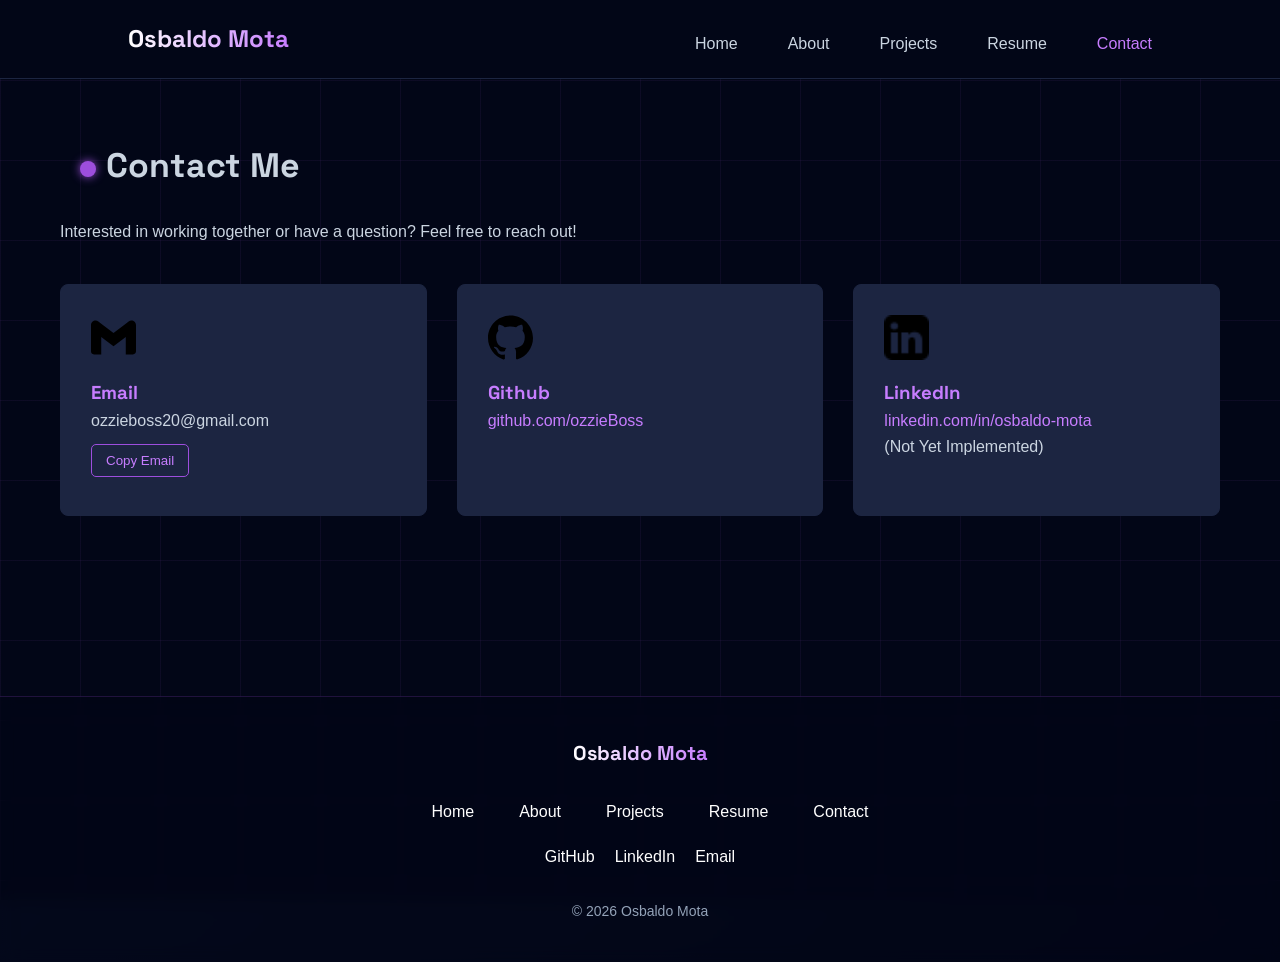
==== contact.html @ d32dfd72 "Changed Directories and Updated Urls" ====
<!DOCTYPE html>
<html lang="en">
<head>
<meta charset="UTF-8">
<meta name="viewport" content="width=device-width, initial-scale=1.0">
<title>Contact | Osbaldo Mota Portfolio</title>
<link rel="stylesheet" href="css/finalstyle.css">
</head>

<body>
    <div id="scroll-progress"></div>
<div class="grid-background"></div>

<header>
<h1>Osbaldo Mota</h1>
<nav>
<a href="index.html#hero">Home</a>
<a href="about.html">About</a>
<a href="projects.html" >Projects</a>
<a href="resume.html" >Resume</a>
<a href="contact.html" class="active">Contact</a>

</nav>
</header>

<main>
    <section id="contact" class="contact-intro">

<h2>Contact Me</h2>
<p class="contact-intro">Interested in working together or have a question?  
Feel free to reach out!</p>

<div class="contact-grid">
<div class="contact-card">
    <img src="images/socials/gmail.svg" alt="Email Icon">
    <h3>Email</h3>
    <p class="email-text">ozzieboss20@gmail.com</p>
    <button class="copy-btn" onclick="copyEmail()">
        Copy Email
    </button>

    <span id="copy-status"></span>

        
    
</div>

<div class="contact-card">
    <img src="images/socials/github.svg" alt="GitHub">
    <h3>Github</h3>
    <p>
        <a href="https://www.github.com/ozzieBoss" target="_blank">github.com/ozzieBoss</a>
    </p>
</div>

<div class="contact-card">
    <img src="images/socials/linkedin.png" alt="LinkedIn">
    <h3>LinkedIn</h3>
    <p>
        <a href="https://www.linkedin.com/in/osbaldo-mota" target="_blank">linkedin.com/in/osbaldo-mota</a>
        <br> (Not Yet Implemented)
    </p>

    
</div>

</div>
</section>



</main>


<footer>

<div class="footer-container">

<h3 class="footer-logo">Osbaldo Mota</h3>

<nav class="footer-nav">

<a href="index.html">Home</a>
<a href="about.html">About</a>
<a href="projects.html">Projects</a>
<a href="resume.html">Resume</a>
<a href="contact.html">Contact</a>

</nav>

<div class="footer-social">

<a href="https://github.com/ozzieBoss" target="_blank">GitHub</a>

<a href="https://linkedin.com/in/YOURPROFILE" target="_blank">LinkedIn</a>

<a href="mailto:ozzieboss20@gmail.com">Email</a>

</div>

<p class="footer-copy">
© 2026 Osbaldo Mota
</p>

</div>

</footer>
<!-- JavaScript used here for dynamic purple bar on the top of the screen for scroll progress -->
<script>

window.onscroll = function(){

let scrollTop = document.documentElement.scrollTop;
let scrollHeight = document.documentElement.scrollHeight - document.documentElement.clientHeight;

let scrolled = (scrollTop / scrollHeight) * 100;

document.getElementById("scroll-progress").style.width = scrolled + "%";

};

</script>

<!-- Javascript for the copy to clipboard button for the email section-->
<script>

function copyEmail(){

const email = "ozzieboss20@gmail.com";

navigator.clipboard.writeText(email).then(() => {

const status = document.getElementById("copy-status");

status.textContent = "Copied!";
status.style.opacity = "1";

setTimeout(() => {
status.style.opacity = "0";
}, 1500);

});

}

</script>
</body>
</html>
---- css/finalstyle.css ----
/* ---------- GLOBAL STYLES ---------- */

html{
scroll-behavior:smooth;
}

section{
scroll-margin-top:80px;
}

*{
margin:0;
padding:0;
box-sizing:border-box;
}

section h2{
font-size:34px;
margin-bottom:25px;
position:relative;
display:inline-block;
font-weight:600;
position:relative;
padding-left:20px;
}

header{
position:sticky;
top:0;
z-index:1000;
}

/*
*** PROFESSOR SAL HERE IS WHERE I USED THE FONT-FACE CSS FOR THE EXTRA POINTS!!! ***
*/

@font-face{
font-family:"SpaceGrotesk";
src:url("../fonts/SpaceGrotesk-Bold.ttf") format("truetype");
font-weight:normal;
}

h1,h2,h3{
font-family:"SpaceGrotesk", sans-serif;
}







body{
font-family: "Segoe UI", Arial, sans-serif;
background: linear-gradient(135deg,#0b132b,#020617);
color:#ffffff;
line-height:1.6;
}



main{
max-width:1200px;
margin:auto;
padding:60px 20px;
}

nav{
display:flex;
gap:30px;
justify-content:center;
align-items:center;
margin-top:10px;
}

nav a.active{
color:#c77dff;
}

nav a:hover{
color:#c77dff;
text-shadow:0 0 8px #9d4edd;
}

nav a{
position:relative;
}

header h1{
font-size:22px;
font-weight:600;

background:linear-gradient(90deg,#ffffff,#c77dff);
-webkit-background-clip:text;
-webkit-text-fill-color:transparent;
}



nav a::after{
content:"";
position:absolute;
left:0;
bottom:-5px;
width:0%;
height:2px;
background:#9d4edd;
transition:0.3s;
}

nav a:hover::after{
width:100%;
}

h1,h2,h3{
font-weight:600;
}

p{
color:#cbd5e1;
}

/* ---------- HEADER ---------- */

header{
display:flex;
justify-content:space-between;
align-items:center;
padding:20px 10%;
background:#020617;
border-bottom:1px solid #1c2541;
}

header h1{
font-size:24px;
color:#c77dff;
}

nav a{
margin-left:20px;
text-decoration:none;
color:#cbd5e1;
font-weight:500;
transition:0.3s;
}

nav a:hover{
color:#c77dff;
}

/* ---------- HERO SECTION ---------- */

.hero{
display:flex;
align-items:center;
justify-content:space-between;
gap:60px;
margin-top:40px;
}

.hero-text{
flex:1;
}

.hero-text h2{
font-size:36px;
margin-bottom:10px;
}

.hero-text h3{
color:#c77dff;
margin-bottom:15px;
}

.hero-text p{
max-width:500px;
}

.hero-image{
flex:1;
display:flex;
justify-content:center;
}

.hero-image img{
width:280px;
border:3px solid #9d4edd;
padding:8px;
box-shadow:0 0 18px #9d4edd;
border-radius:6px;
}

.profile-caption{
text-align:center;
margin-top:15px;
}

.profile-caption h4{

margin:0;
font-size:20px;

background:linear-gradient(90deg,#ffffff,#c77dff);
-webkit-background-clip:text;
-webkit-text-fill-color:transparent;

}

.profile-caption p{

margin-top:5px;
font-size:14px;

color:#94a3b8;

}

.hero-image{
display:flex;
flex-direction:column;
align-items:center;
text-align:center;
}

/* ---------- Resume Button ---------- */  

.cta-button{
display:inline-block;
margin-top:10px;
padding:12px 22px;
border:2px solid #9d4edd;
color:#c77dff;
text-decoration:none;
border-radius:5px;
font-weight:600;
transition:0.3s;

}

.cta-button:hover{
background:#9d4edd;
color:white;
box-shadow:0 0 12px #9d4edd;
}

/* ---------- SKILLS ---------- */

.skills{
margin-top:80px;
}

.skills h2{
margin-bottom:20px;
}

.skills-grid{
display:flex;
flex-wrap:wrap;
gap:15px;
}

.skill-card{
background:#1c2541;
padding:12px 22px;
border-radius:6px;
color:#c77dff;
border:1px solid #9d4edd;
font-weight:600;
transition:0.2s;
}

.skill-card:hover{
background:#9d4edd;
color:white;
}

/* ---------- Footer ---------- */

footer{
text-align:center;
padding:30px;
margin-top:80px;
border-top:1px solid #1c2541;
color:#94a3b8;
}

/* ---------- Responsive Design ---------- */
@media (max-width:900px){

.hero{
flex-direction:column;
text-align:center;
}

.hero-text p{
margin:auto;
}

nav{
display:flex;
flex-wrap:wrap;
justify-content:center;
margin-top:10px;
}

nav a{
margin:10px;
}

}

/* ---------- PROJECTS SECTION ---------- */

.projects{
margin-top:80px;
}



.projects-grid{
display:grid;
grid-template-columns:repeat(2,1fr);
gap:30px;
}

.project-card{
background:#1c2541;
padding:20px;
border-radius:8px;
border:1px solid #1c2541;
transition:0.3s;
display:flex;
flex-direction:column;
overflow:hidden;
}

.project-card::before{
content:"";
position:absolute;
top:0;
left:0;
width:100%;
height:100%;

background:linear-gradient(
120deg,
transparent 40%,
#c77dff 50%,
transparent 60%
);

background-size:200% 200%;
background-position:-200% 0;

opacity:0;
transition:opacity 0.3s;

pointer-events:none;
}

.project-card *{
position:relative;
z-index:2;
transform:translateZ(0);
}

.project-card:hover::before{
opacity:1;
animation:neonSweep 2s linear infinite;
}

@keyframes neonSweep{
0%{
background-position:-200% 0;
}
100%{
background-position:200% 0;
}
}

.featured{
display:inline-block;
background:#9d4edd;
color:white;
padding:6px 12px;
font-size:12px;
font-weight:bold;
border-radius:20px;
margin-bottom:12px;
letter-spacing:1px;
box-shadow:0 0 12px #9d4edd;
}

.project-card:first-child{
grid-column:span 2;
box-shadow:0 0 25px #9d4edd;
border:1px solid #9d4edd;
}

.project-card:first-child h3{
color:#c77dff;
font-size:24px;
}

.project-card:first-child:hover{
transform:translateY(-6px);
box-shadow:0 0 35px #c77dff;
transition:0.3s;
}

.project-card:first-child img{
height:600px;
}

.project-card img{
width:100%;
height:200px;
object-fit:cover;
object-position:center;
border-radius:5px;
margin-bottom:15px;
border:2px solid #9d4edd;
box-shadow:0 0 10px #9d4edd;
}

.project-card:hover img{
transform:scale(1.05);
}

.project-card:hover{
border:1px solid #9d4edd;
box-shadow:0 0 18px #9d4edd;
transform:translateY(-5px);
}

.project-card h3{
margin-bottom:10px;
color:#ffffff;
}

.project-card p{
font-size:14px;
margin-bottom:10px;
}

.tech{
color:#c77dff;
font-size:13px;
margin-bottom:15px;
}

.project-link{
text-decoration:none;
color:#c77dff;
border:1px solid #9d4edd;
padding:8px 14px;
border-radius:4px;
font-size:14px;
transition:0.3s;
}

.project-link:hover{
background:#9d4edd;
color:white;
box-shadow:0 0 10px #9d4edd;
}

.projects h2{
font-size:32px;
margin-bottom:30px;
color:white;
position:relative;
display:inline-block;

}

/* neon underline */
.projects h2::after{
content:"";
position:absolute;
left:0;
bottom:-8px;
width:100%;
height:4px;
background:#9d4edd;
box-shadow:0 0 10px #9d4edd;
}

/* ---------- RESUME SECTION ---------- */
.resume{
margin-top:40px;
}

.resume h2{
font-size:32px;
margin-bottom:25px;
}

.resume-card{
background:#1c2541;
padding:40px;
border-radius:8px;
border:1px solid #1c2541;
box-shadow:0 0 15px rgba(157,78,221,0.2);
}

.resume-section{
margin-bottom:30px;
}

.resume-section h3{
color:#c77dff;
margin-bottom:10px;
border-bottom:2px solid #9d4edd;
display:inline-block;
padding-bottom:4px;
}

.skills-list{
display:flex;
flex-wrap:wrap;
gap:12px;
list-style:none;
margin-top:10px;
}

.skills-list li{
background:#0b132b;
padding:8px 14px;
border-radius:6px;
border:1px solid #9d4edd;
color:#c77dff;
font-size:14px;
}

.resume-section p{
margin-bottom:8px;
color:#cbd5e1;
}

.resume h2::after{
content:"";
position:absolute;
left:0;
bottom:-8px;
width:100%;
height:4px;
background:#9d4edd;
box-shadow:0 0 10px #9d4edd;
}

.resume h2{
font-size:32px;
margin-bottom:30px;
color:white;
position:relative;
display:inline-block;
}

    /* ---------- CONTACT SECTION ---------- */
    .contact{
margin-top:40px;
text-align:center;
}

.contact h2{
font-size:32px;
margin-bottom:15px;
}

.contact-intro{
color:#cbd5e1;
margin-bottom:40px;
}

.contact-grid{
display:grid;
grid-template-columns:repeat(auto-fit,minmax(250px,1fr));
gap:30px;
}

.contact-card{
background:#1c2541;
padding:30px;
border-radius:8px;
border:1px solid #1c2541;
transition:0.3s;
position:relative;
overflow:hidden;

}

.contact-card img{
    width:45px;
margin-bottom:10px;
}

.contact-card::before{
content:"";
position:absolute;
top:0;
left:0;
width:100%;
height:100%;

background:linear-gradient(
120deg,
transparent 40%,
#c77dff 50%,
transparent 60%
);

background-size:200% 200%;
background-position:-200% 0;

opacity:0;
transition:opacity 0.3s;

pointer-events:none;
}

.contact-card:hover::before{
opacity:1;
animation:neonSweep 2s linear infinite;
}

.contact-card h3{
color:#c77dff;
}

.contact-card *{
position:relative;
z-index:2;
}

.contact-card:hover{
border:1px solid #9d4edd;
box-shadow:0 0 18px #9d4edd;
transform:translateY(-5px);
}

.contact-card a{
color:#c77dff;
text-decoration:none;
font-weight:500;
}

.contact-card a:hover{
text-decoration:underline;
}

.copy-btn{

margin-top:10px;

padding:8px 14px;

border:1px solid #9d4edd;
background:transparent;
color:#c77dff;

border-radius:5px;
cursor:pointer;

transition:0.3s;

}

.copy-btn:hover{

background:#9d4edd;
color:white;
box-shadow:0 0 10px #9d4edd;

}


#copy-status{

display:block;
margin-top:8px;

font-size:14px;
color:#c77dff;

opacity:0;
transition:opacity 0.3s;

}

/* ---------- Index Page ---------- */
.hero{
display:flex;
align-items:center;
justify-content:space-between;
gap:60px;
padding:80px 10%;
}

.hero-text{
max-width:500px;
}

.hero-text h2{
font-size:40px;
margin-bottom:10px;
}

.hero-text h3{
color:#c77dff;
margin-bottom:15px;
}

.hero-text p{
margin-bottom:25px;
}

.accent{
color:#c77dff;
text-shadow:0 0 10px #9d4edd;
}

.hero-buttons{
display:flex;
gap:15px;
}

.cta-secondary{
padding:12px 22px;
border:1px solid #9d4edd;
color:#c77dff;
text-decoration:none;
border-radius:6px;
transition:0.3s;
}

.cta-secondary:hover{
background:#9d4edd;
color:white;
}

.hero-image img{
width:300px;
border-radius:8px;
border:3px solid #9d4edd;
padding:8px;
box-shadow:0 0 20px #9d4edd;
}

.hero{
position:relative;
}

.hero::after{
content:"";
position:absolute;
width:400px;
height:400px;
background:#9d4edd;
filter:blur(120px);
opacity:0.2;
right:0;
top:50%;
transform:translateY(-50%);
}

.hero h2{
font-size:44px;
margin-bottom:10px;
}

section h2::before{
content:"";
width:16px;
height:16px;
background:#9d4edd;
border-radius:60%;

display:inline-block;
margin-right:10px;

box-shadow:0 0 10px #9d4edd;
}

.hero h3{
font-size:22px;
color:#c77dff;
margin-bottom:20px;
}
.home-project{
padding:80px 10%;
}


.featured-project-card{
display:flex;
gap:40px;
background:#1c2541;
padding:30px;
border-radius:8px;
border:1px solid #1c2541;
box-shadow:0 0 20px rgba(157,78,221,0.2);
position:relative;
overflow:hidden;

transition:0.3s;
}

.featured-project-card::before{
content:"";
position:absolute;
top:0;
left:0;
width:100%;
height:100%;

background:linear-gradient(
120deg,
transparent 40%,
#c77dff 50%,
transparent 60%
);

background-size:200% 200%;
background-position:-200% 0;

opacity:0;
transition:opacity 0.3s;

pointer-events:none;
}
.featured-project-card img{
transition:0.3s;
}

.featured-project-card *{
position:relative;
z-index:2;
}

.featured-project-card:hover img{
transform:scale(1.05);
}

.featured-project-card:hover::before{
opacity:1;
animation:neonSweep 2s linear infinite;
}

.featured-project-card img{
width:350px;
border-radius:6px;
border:2px solid #9d4edd;
box-shadow:0 0 12px #9d4edd;
}

.featured-text{
max-width:400px;
}

.skills-section{
padding:80px 10%;
text-align:center;
}

.skills-section h2{
font-size:32px;
margin-bottom:40px;
}

.skills-container{
display:grid;
grid-template-columns:repeat(auto-fit,minmax(140px,1fr));
gap:30px;
max-width:900px;
margin:auto;
}

.skill-box{
background:#1c2541;
padding:25px;
border-radius:8px;
border:1px solid #1c2541;
transition:0.3s;
position:relative;
overflow:hidden;
}

.skill-box:hover{
border:1px solid #9d4edd;
box-shadow:0 0 18px #9d4edd;
transform:translateY(-5px);
}

.skill-box img{
width:45px;
margin-bottom:10px;
transition:transform 0.3s ease, filter 0.3s ease;
}

.skill-box:hover img{
transform:scale(1.2) rotate(5deg);
filter:drop-shadow(0 0 10px #9d4edd);
}


.skill-box::before{
content:"";
position:absolute;
top:0;
left:0;
width:100%;
height:100%;

background:linear-gradient(
120deg,
transparent 40%,
#c77dff 50%,
transparent 60%
);

background-size:200% 200%;
background-position:-200% 0;

opacity:0;
transition:opacity 0.3s;

pointer-events:none;
}
.skill-box:hover::before{
opacity:1;
animation:neonSweep 2s linear infinite;
}
.skill-box *{
position:relative;
z-index:2;
}

/* ---------- About Page ---------- */
.about{
padding:80px 10%;
}

.about h2{
font-size:32px;
margin-bottom:30px;
}

.about-container{
display:flex;
gap:60px;
align-items:center;
flex-wrap:wrap;
}

.about-image img{
width:280px;
border-radius:8px;
border:3px solid #9d4edd;
padding:8px;
box-shadow:0 0 18px #9d4edd;
}

.about-text{
max-width:500px;
}

.about-text p{
margin-bottom:16px;
color:#cbd5e1;
line-height:1.6;
}

.journey{
padding:60px 10%;
max-width:800px;
}

.journey h2{
margin-bottom:20px;
}


@keyframes glowDot{
0%{box-shadow:0 0 6px #9d4edd;}
50%{box-shadow:0 0 16px #c77dff;}
100%{box-shadow:0 0 6px #9d4edd;}
}

section h2::before{
animation:glowDot 2.5s infinite;
}

.cursor{
color:#c77dff;
animation:blink 1s infinite;
}

@keyframes blink{
0%{opacity:1;}
50%{opacity:0;}
100%{opacity:1;}
}

#typing-text{
color:#c77dff;
font-weight:600;
}

.hero{
position:relative;
overflow:hidden;
}

.hero-glow{
position:absolute;

width:450px;
height:450px;

background:#9d4edd;

filter:blur(140px);

opacity:0.35;

top:50%;
left:65%;

transform:translate(-50%,-50%);

animation:floatGlow 8s ease-in-out infinite;

z-index:0;
}

.hero::after{
content:"";

position:absolute;

width:400px;
height:400px;

background:#4361ee;

filter:blur(140px);

opacity:0.25;

top:40%;
left:30%;

animation:floatGlow2 10s ease-in-out infinite;

z-index:0;
}

.hero-text,
.hero-image{
position:relative;
z-index:2;
}

@keyframes floatGlow{

0%{
transform:translate(-50%,-50%) scale(1);
}

50%{
transform:translate(-48%,-52%) scale(1.1);
}

100%{
transform:translate(-50%,-50%) scale(1);
}

}

@keyframes floatGlow2{

0%{transform:translate(-50%,-50%) scale(1);}
50%{transform:translate(-52%,-48%) scale(1.15);}
100%{transform:translate(-50%,-50%) scale(1);}

}


.grid-background{

position:fixed;

top:0;
left:0;

width:100%;
height:100%;

z-index:-1;

background-color:#020617;

background-image:

linear-gradient(rgba(157,78,221,0.07) 1px, transparent 1px),
linear-gradient(90deg, rgba(157,78,221,0.07) 1px, transparent 1px);

background-size:80px 80px;



}

.grid-background::before{

content:"";

position:absolute;

top:0;
left:-200%;

width:200%;
height:100%;

background:linear-gradient(
120deg,
transparent 45%,
rgba(199,125,255,0.15) 50%,
transparent 55%
);

animation:gridSweep 12s linear infinite;

pointer-events:none;

filter:blur(25px);

}

@keyframes gridSweep{

0%{
left:-200%;
}

100%{
left:200%;
}

}

header{
position:sticky;
top:0;
z-index:1000;
}

#scroll-progress{

position:fixed;
top:0;
left:0;

height:4px;
width:0%;

background:linear-gradient(90deg,#9d4edd,#c77dff);

box-shadow:0 0 10px #9d4edd;

z-index:2000;

transition:width 0.1s;

}

/* ---------- Footer ---------- */

footer{

margin-top:80px;
padding:40px 10%;

border-top:1px solid rgba(157,78,221,0.2);

text-align:center;

background:rgba(2,6,23,0.6);
backdrop-filter:blur(8px);

}

.footer-container{

display:flex;
flex-direction:column;
gap:20px;

align-items:center;

}

.footer-logo{

font-size:20px;

background:linear-gradient(90deg,#ffffff,#c77dff);

-webkit-background-clip:text;
-webkit-text-fill-color:transparent;

}

.footer-nav{

display:flex;
gap:25px;
flex-wrap:wrap;

}

.footer-nav a{

text-decoration:none;
color:white;

position:relative;

}

.footer-nav a:hover{

color:#c77dff;
text-shadow:0 0 8px #9d4edd;

}

.footer-social{

display:flex;
gap:20px;

}

.footer-social a{

color:white;
text-decoration:none;

transition:0.3s;

}

.footer-social a:hover{

color:#c77dff;
text-shadow:0 0 12px #9d4edd;

}

.footer-copy{

font-size:14px;
color:#94a3b8;

margin-top:10px;

}
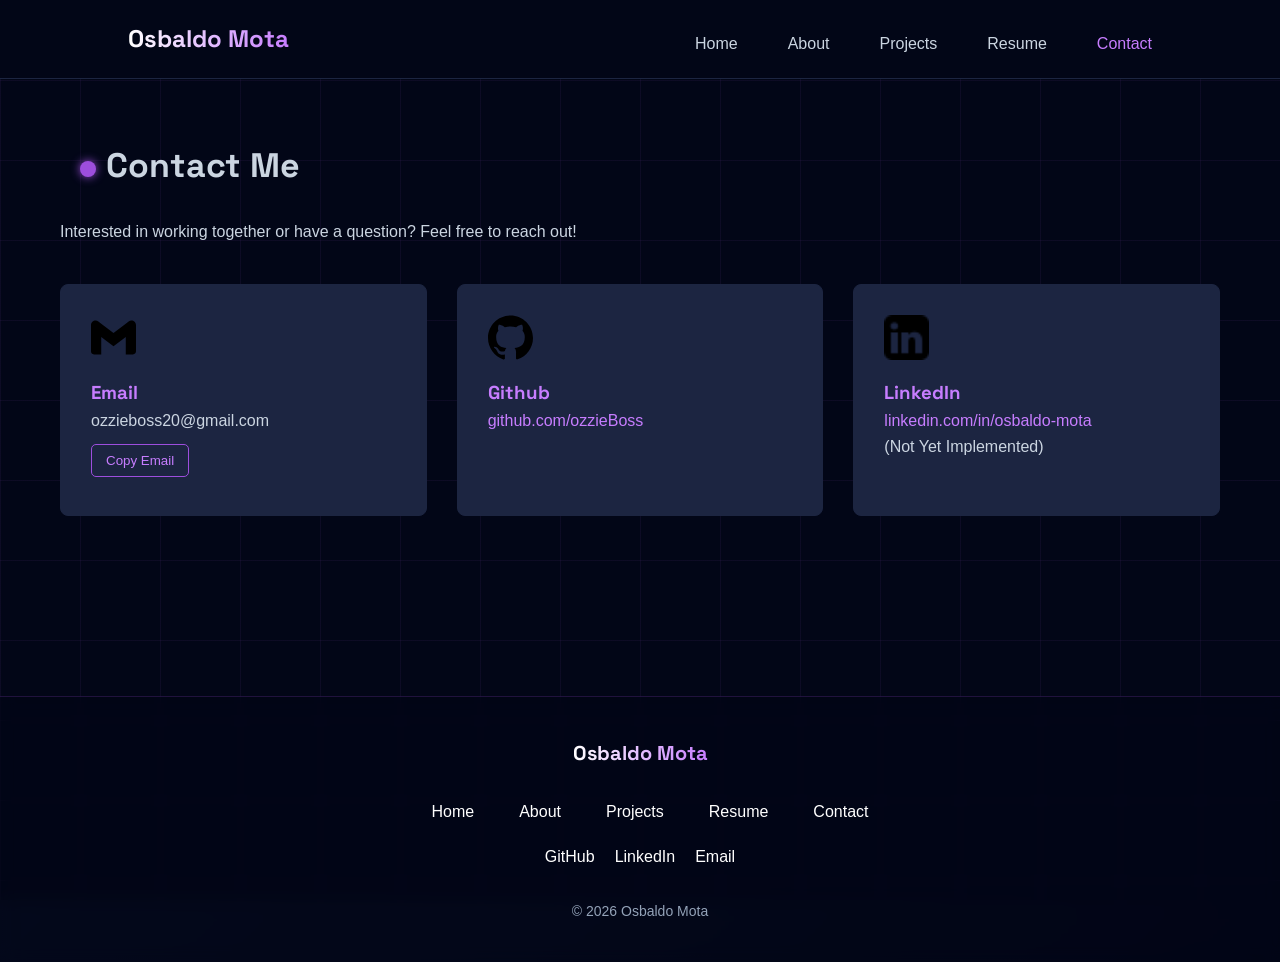
==== commit 07905b0a: "Added LinkIn URL" ====
--- a/contact.html
+++ b/contact.html
@@ -92,7 +92,7 @@
 
 <a href="https://github.com/ozzieBoss" target="_blank">GitHub</a>
 
-<a href="https://linkedin.com/in/YOURPROFILE" target="_blank">LinkedIn</a>
+<a href="https://www.linkedin.com/in/osbaldo-mota-68a274422/" target="_blank">LinkedIn</a>
 
 <a href="mailto:ozzieboss20@gmail.com">Email</a>
 
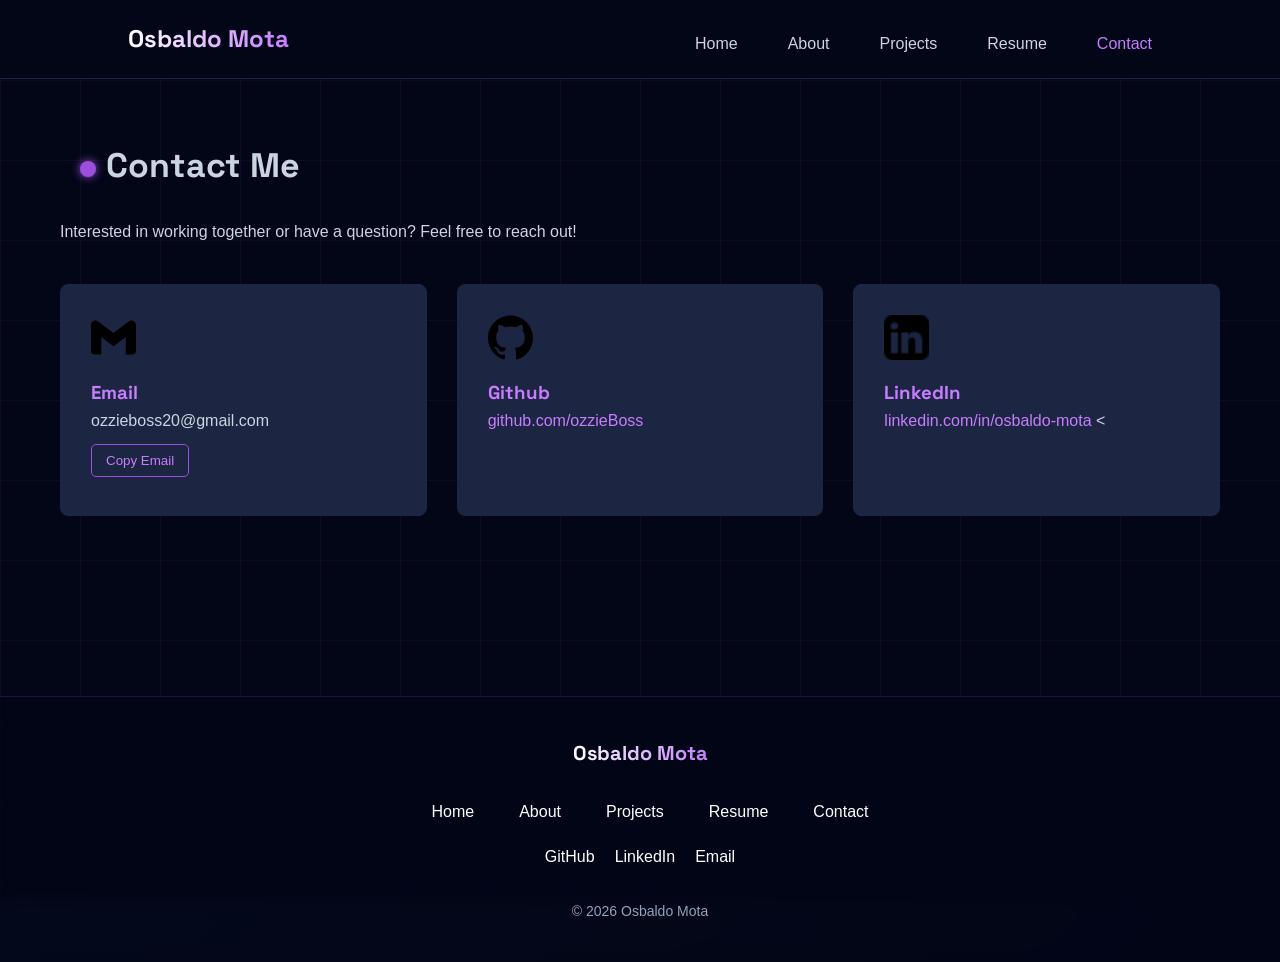
==== commit 1d83cf3d: "Test" ====
--- a/contact.html
+++ b/contact.html
@@ -57,8 +57,8 @@
     <img src="images/socials/linkedin.png" alt="LinkedIn">
     <h3>LinkedIn</h3>
     <p>
-        <a href="https://www.linkedin.com/in/osbaldo-mota" target="_blank">linkedin.com/in/osbaldo-mota</a>
-        <br> (Not Yet Implemented)
+        <a href="https://www.linkedin.com/in/osbaldo-mota-68a274422/" target="_blank">linkedin.com/in/osbaldo-mota</a>
+        <
     </p>
 
     
